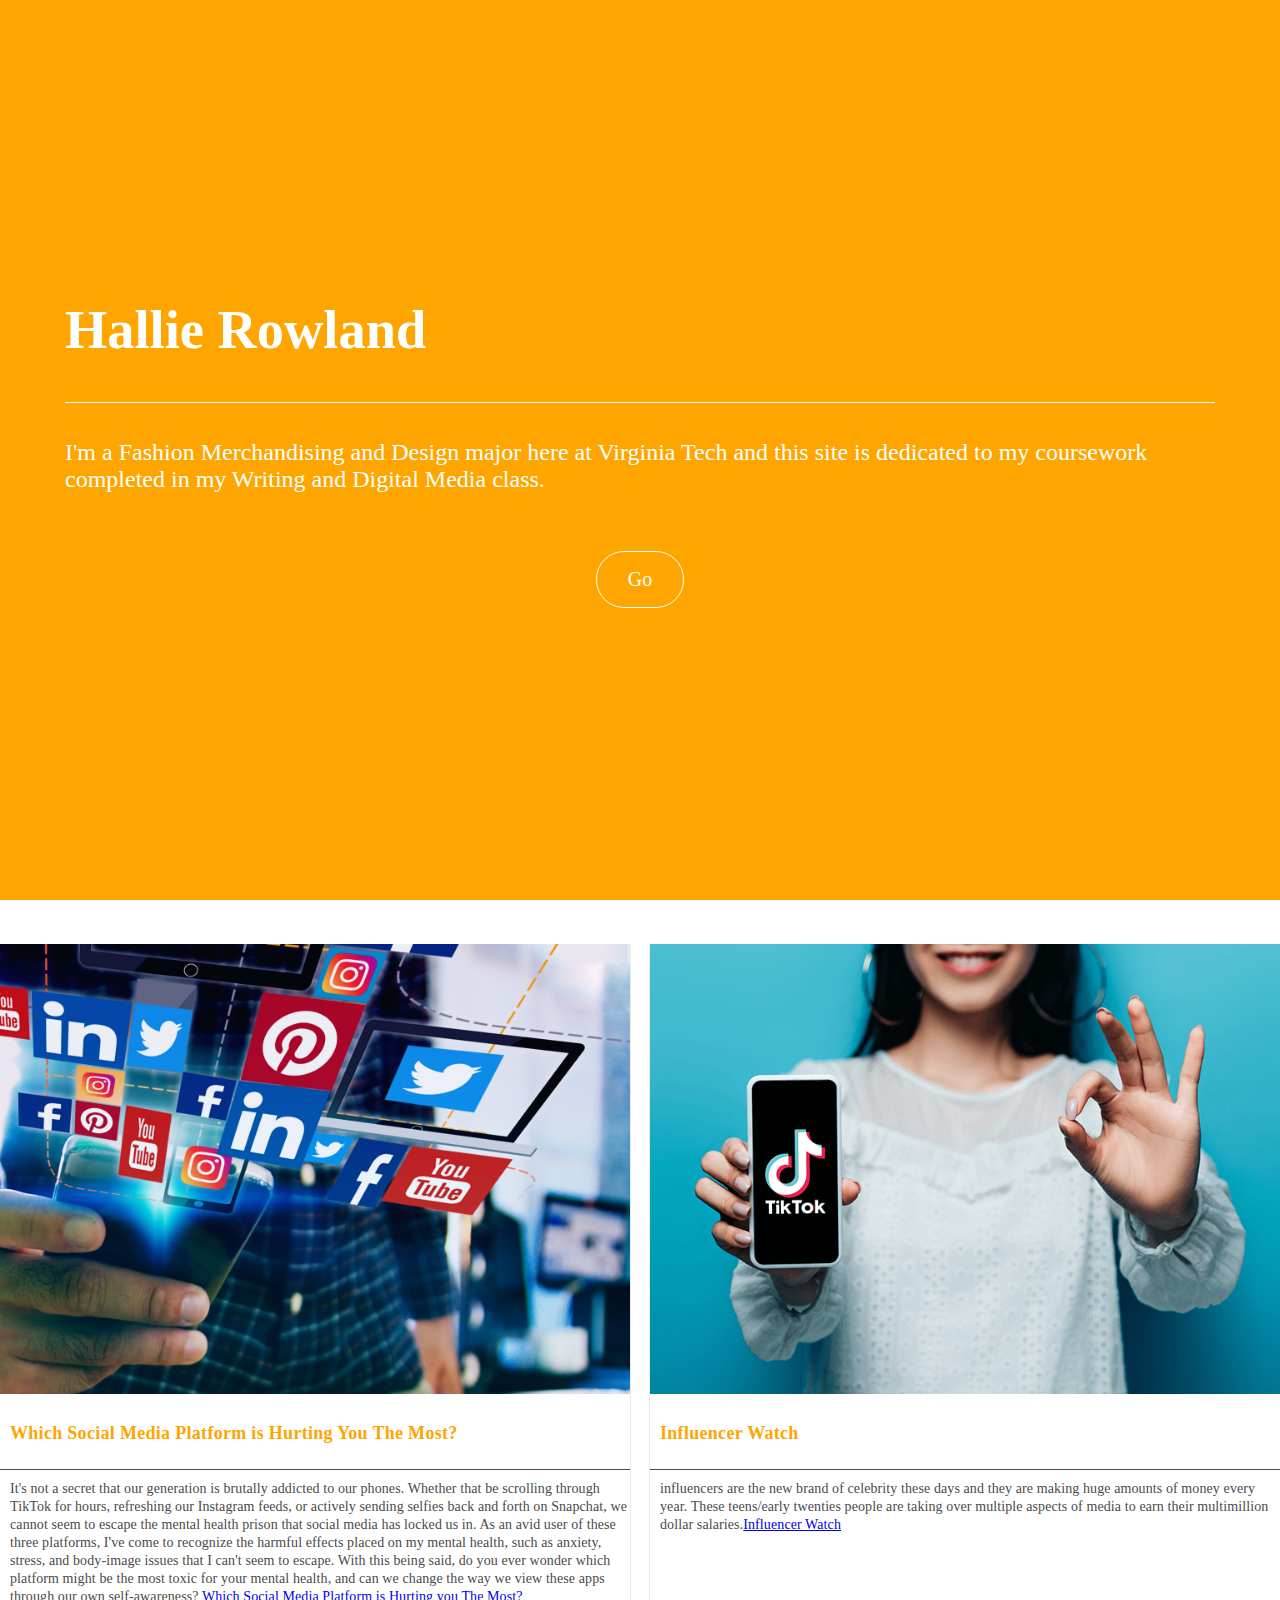
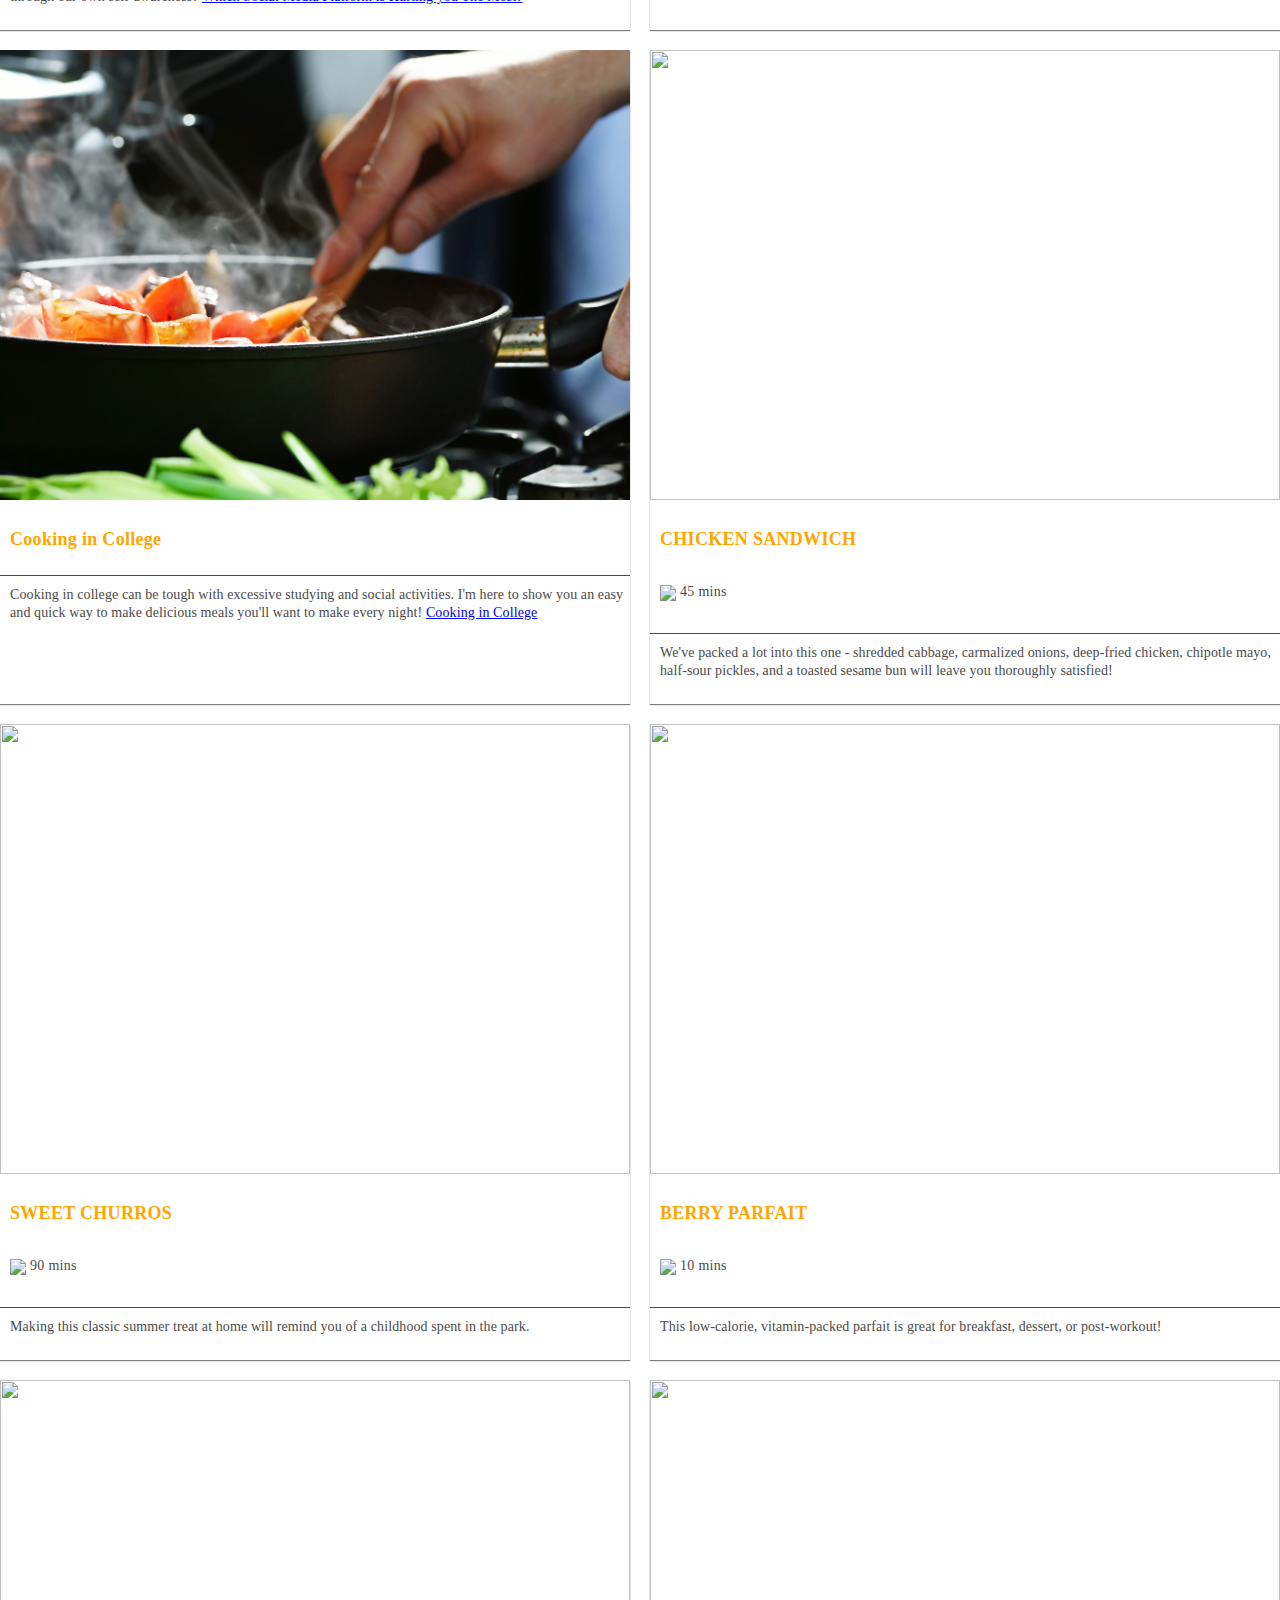
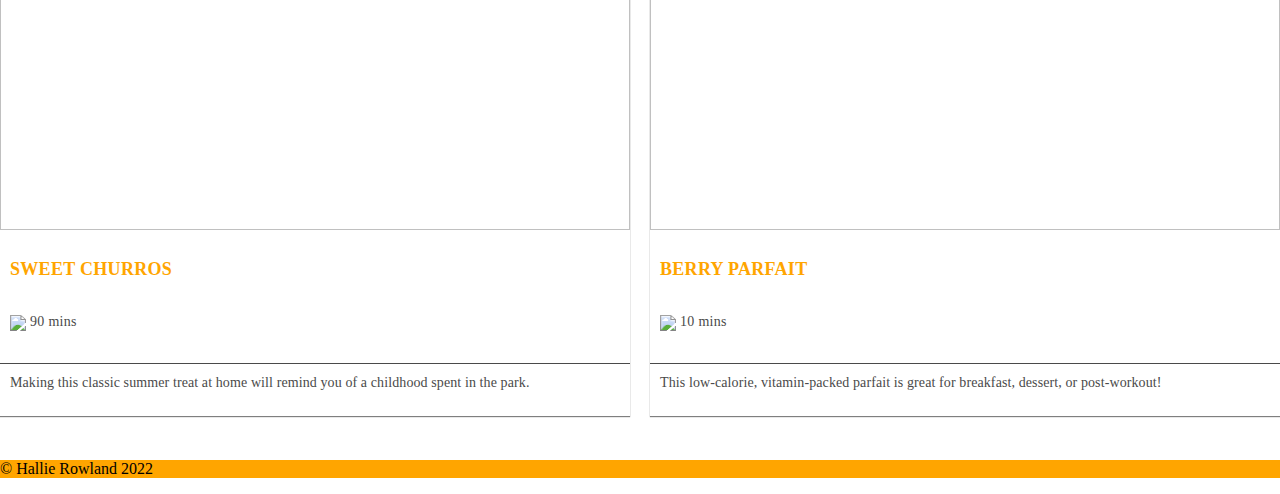
==== index.html @ 371c11f7 "Image Change" ====
<!DOCTYPE html>
<html>

  <head>
    <meta charset="utf-8">
    <meta name="viewport" content="width=device-width, initial-scale=1.0, maximum-scale=1.0, user-scalable=no">
    <title>Hallie Rowland</title>
    <link rel="stylesheet" type="text/css" href="reset.css" />
    <link rel="stylesheet" type="text/css" href="css/style.css" />
    <link rel="preconnect" href="https://fonts.googleapis.com">
<link rel="preconnect" href="https://fonts.gstatic.com" crossorigin>
<link href="https://fonts.googleapis.com/css2?family=Commissioner:wght@100&family=Fraunces:opsz,wght@9..144,100&family=Source+Sans+Pro&display=swap" rel="stylesheet">
<link rel="preconnect" href="https://fonts.googleapis.com">
<link rel="preconnect" href="https://fonts.gstatic.com" crossorigin>
<link href="https://fonts.googleapis.com/css2?family=Abril+Fatface&family=Commissioner:wght@100&family=Fraunces:opsz,wght@9..144,100&family=Source+Sans+Pro&display=swap" rel="stylesheet">
  </head>

  <body>

    <div class="container">

      <header>
        <div class="wrapper">
    <h1>Hallie Rowland</h1>
      <p class="bio"> I'm a Fashion Merchandising and Design major here at Virginia Tech and this site is dedicated to my coursework completed in my Writing and Digital Media class.
      </p>
    <div class="buttonBox">
      <a class="myButton" href="#projects">Go</a>
    </div>
  </div>
      </header>

      <main id="projects">
        <div class="recipe a">
  <img src="images/social-media-tips-blog-header-no-logo.png" alt="Social Media Logos on Man's Phone"/>
  <h2>Which Social Media Platform is Hurting You The Most?</h2>
  <p class="description">It's not a secret that our generation is brutally addicted to our phones. Whether that be scrolling through TikTok for hours, refreshing our Instagram feeds, or actively sending selfies back and forth on Snapchat, we cannot seem to escape the mental health prison that social media has locked us in. As an avid user of these three platforms, I've come to recognize the harmful effects placed on my mental health, such as anxiety, stress, and body-image issues that I can't seem to escape. With this being said, do you ever wonder which platform might be the most toxic for your mental health, and can we change the way we view these apps through our own self-awareness? <a
    <a href="https://medium.com/@hallierowland/which-social-media-platform-is-hurting-you-the-most-151f5613d6e4">Which Social Media Platform is Hurting you The Most?</a> </p>
</div>
<div class="recipe b">
<img src="images/top-tiktok-influencers.png" alt="Woman Holding Phone with TikTok App in One Hand and The Other Hand Doing an OK Symbol" />
<h2>Influencer Watch</h2>
<p class="description">influencers are the new brand of celebrity these days and they are making huge amounts of money every year. These teens/early twenties people are taking over multiple aspects of media to earn their multimillion dollar salaries.<a href="https://english3844spring2022.slack.com/files/U02UD1LKJ85/F03A529AKQU/podcast_final.mp3">Influencer Watch</a> </p>
</div>
        <div class="recipe c">
          <img src="images/cooking-hotpot.jpg" alt="A Person Cooking Food in a Pan on a Stovetop" />
          <h2>Cooking in College</h2>
          <p class="description">
            Cooking in college can be tough with excessive studying and social activities. I'm here to show you an easy and quick way to make delicious meals you'll want to make every night!
            <a href="https://youtu.be/-PTqSZZ_3_g">Cooking in College</a> </p>
        </div>

        <div class="recipe d">
          <img src="https://content.codecademy.com/courses/learn-css-grid/lesson-ii/image-4.png" />
          <h2>CHICKEN SANDWICH</h2>
          <img src="https://content.codecademy.com/courses/learn-css-grid/lesson-ii/time.svg" class="time" />
          <p class="mins">45 mins</p>
          <p class="description">
            We've packed a lot into this one - shredded cabbage, carmalized onions, deep-fried chicken, chipotle mayo, half-sour pickles, and a toasted sesame bun will leave you thoroughly satisfied!</p>
        </div>
        <div class="recipe e">
          <img src="https://content.codecademy.com/courses/learn-css-grid/lesson-ii/image-3.png" />
          <h2>SWEET CHURROS</h2>
          <img src="https://content.codecademy.com/courses/learn-css-grid/lesson-ii/time.svg" class="time" />
          <p class="mins">90 mins</p>
          <p class="description">
            Making this classic summer treat at home will remind you of a childhood spent in the park.</p>
        </div>
        <div class="recipe f">
          <img src="https://content.codecademy.com/courses/learn-css-grid/lesson-ii/image-6.png" />
          <h2>BERRY PARFAIT</h2>
          <img src="https://content.codecademy.com/courses/learn-css-grid/lesson-ii/time.svg" class="time" />
          <p class="mins">10 mins</p>
          <p class="description">
            This low-calorie, vitamin-packed parfait is great for breakfast, dessert, or post-workout!</p>
        </div>
        <div class="recipe e">
          <img src="https://content.codecademy.com/courses/learn-css-grid/lesson-ii/image-3.png" />
          <h2>SWEET CHURROS</h2>
          <img src="https://content.codecademy.com/courses/learn-css-grid/lesson-ii/time.svg" class="time" />
          <p class="mins">90 mins</p>
          <p class="description">
            Making this classic summer treat at home will remind you of a childhood spent in the park.</p>
        </div>
        <div class="recipe f">
          <img src="https://content.codecademy.com/courses/learn-css-grid/lesson-ii/image-6.png" />
          <h2>BERRY PARFAIT</h2>
          <img src="https://content.codecademy.com/courses/learn-css-grid/lesson-ii/time.svg" class="time" />
          <p class="mins">10 mins</p>
          <p class="description">
            This low-calorie, vitamin-packed parfait is great for breakfast, dessert, or post-workout!</p>
        </div>
      </main>

      <footer>
        <div>
    <p class="copyright">© Hallie Rowland 2022</p>
</div>
      </footer>

    </div>
  </body>

</html>
---- css/style.css ----
/* Set the scroll behavior to smooth so that when you click the in the header, the screen scrolls down rather than jumps */
html {
  scroll-behavior: smooth;
}

/* Set the margin to 0 to make sure the page stretches all the way to the edge of the browser window. */
body {
  margin: 0;
}
header, footer {
  background-color: #ffa500;
  text-align: left;
}
header {
  font-family: Work Sans;
  color: #fff;
  min-height: 100vh;
  display: flex;
}
main {
  display: grid;
  grid-template-columns: repeat(auto-fill, minmax(40%, 1fr) ) ;
  grid-gap: 20px;
  margin-top: 44px;

  justify-items: center;
  justify-content: center;
  align-items: stretch;
  align-content: center;
}
h1 {
  font-family: Poppins;
  font-size: calc(1em + 3vw);
  padding-bottom: .67em;
  border-bottom: 1px solid;
  line-height: 1.3;
}
h2 {
  font-family: Poppins;
  font-size: 18px;
  font-weight: 600;
  letter-spacing: 0.3px;
  text-align: left;
  color: #ffa500;
  padding: 10px 0px 10px 10px;
}

img {
  width: 100%;
  height: 50vh;
object-fit: cover;
}
.wrapper {
    max-width: 1150px;
    margin: auto;
    padding: 50px;
    display: block;
}

.bio {
  color: #ffffff;
  font-size: 24px;
  font-family: 'Work Sans';
}
.buttonBox {
  display: flex;
  justify-content: center;
  align-content: center;
}

.myButton {
  border-radius: 28px;
  border: 1px solid #ffffff;
  cursor: pointer;
  color: #ffffff;
  font-size: 20px;
  padding: 16px 31px;
  text-decoration: none;
  margin: 1.69em auto;
}

.myButton:hover {
    background-color:#e69708;
}

.myButton:active {
    position:relative;
    top:1px;
}
.recipe {
  box-shadow: 0 1px 1px 0 rgba(0, 0, 0, 0.5);
  width: 100%;
}

.a {

}

.c {

}

.time {
  padding-left: 10px;
  padding-top: 10px;
  width: 20px;
  height: auto;
}

.mins {
  display: inline-block;
  font-family: Poppins;
  font-size: 14px;
  font-weight: 500;
  letter-spacing: 0.3px;
  text-align: left;
  color: #4a4a4a;
  position: relative;
  bottom: 5px;
}

.description {
  font-family: Work Sans;
  font-size: 14px;
  font-weight: 300;
  line-height: 1.29;
  letter-spacing: 0.1px;
  text-align: left;
  color: #4a4a4a;
  padding: 10px 0px 10px 10px;
  border-top: 1px solid #4a4a4a;
}

.logo {
  width: 115px;
  height: 21.1px;
  object-fit: contain;
  padding: 20px;
}

.container {
  margin: auto;
}

footer {
  margin-top: 44px;
}
@media all and (max-width:700px) {
  main {
    grid-template-columns: 1fr;
  }
}
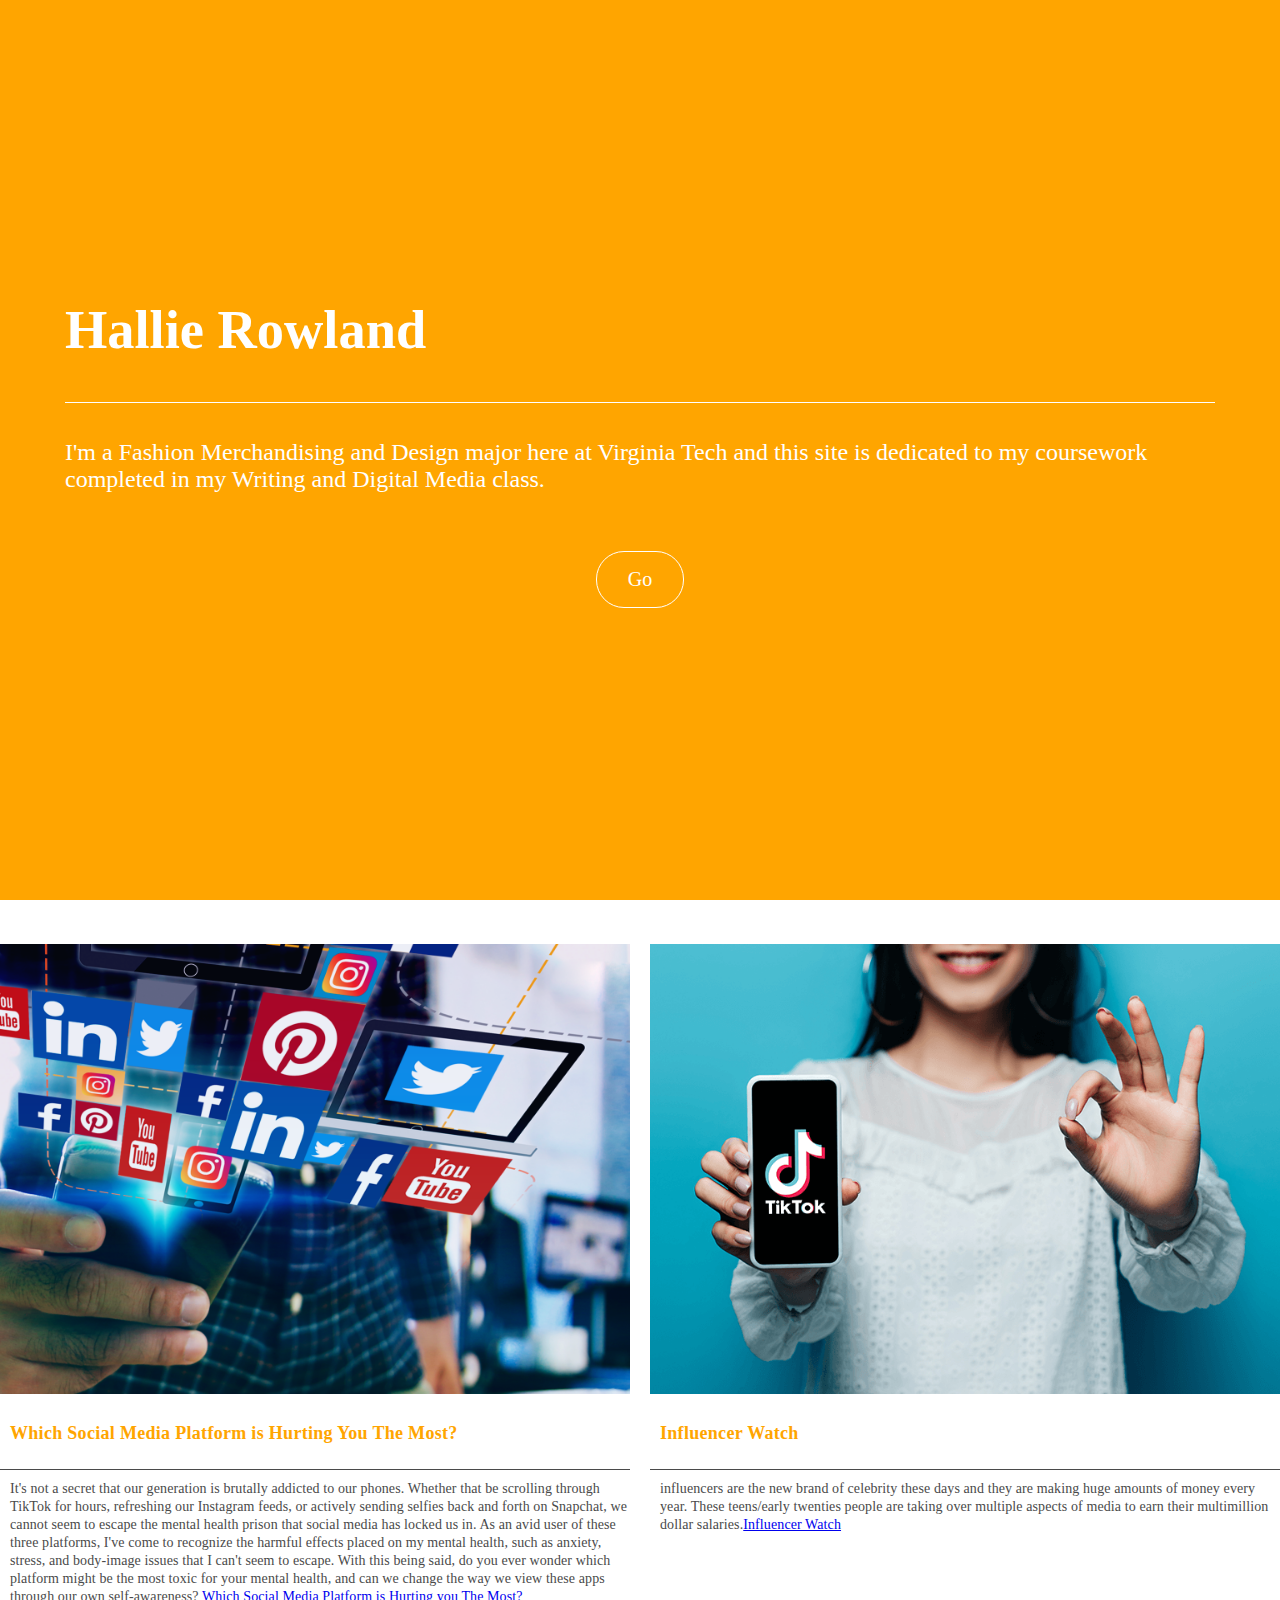
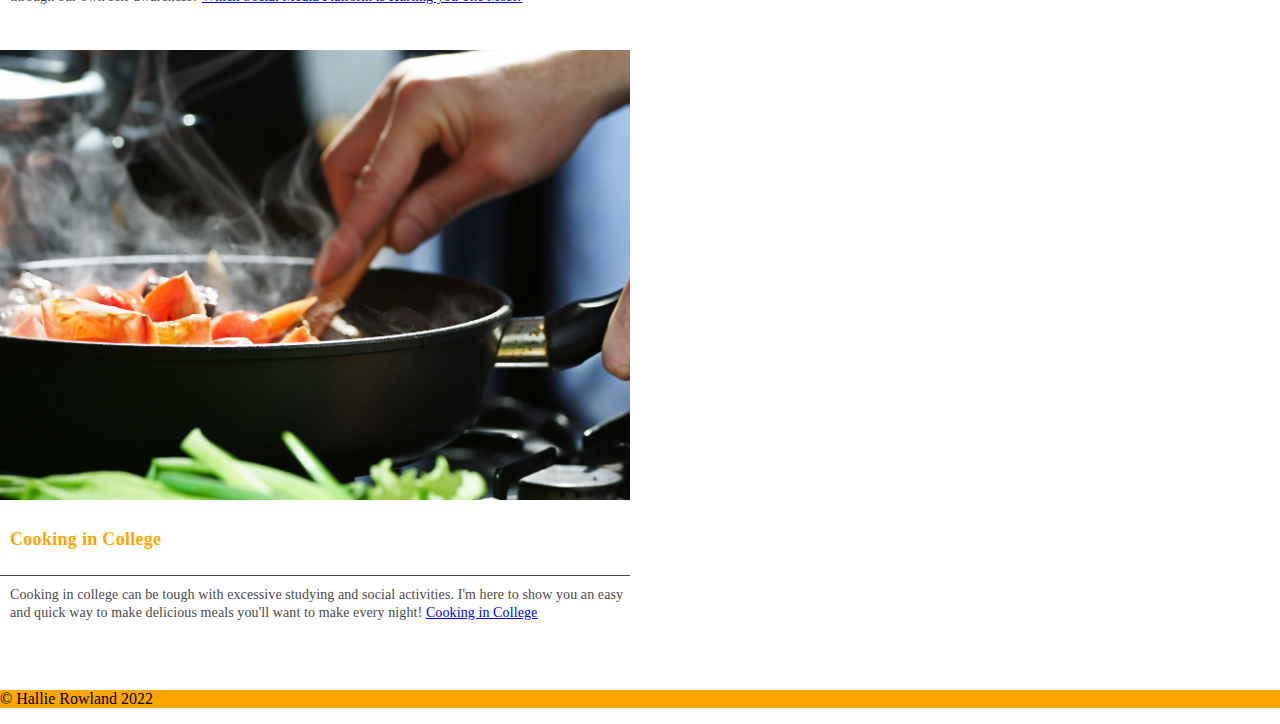
==== commit a7e1e5e2: "Update index.html" ====
--- a/index.html
+++ b/index.html
@@ -5,7 +5,6 @@
     <meta charset="utf-8">
     <meta name="viewport" content="width=device-width, initial-scale=1.0, maximum-scale=1.0, user-scalable=no">
     <title>Hallie Rowland</title>
-    <link rel="stylesheet" type="text/css" href="reset.css" />
     <link rel="stylesheet" type="text/css" href="css/style.css" />
     <link rel="preconnect" href="https://fonts.googleapis.com">
 <link rel="preconnect" href="https://fonts.gstatic.com" crossorigin>
@@ -31,64 +30,23 @@
       </header>
 
       <main id="projects">
-        <div class="recipe a">
+        <div class="project">
   <img src="images/social-media-tips-blog-header-no-logo.png" alt="Social Media Logos on Man's Phone"/>
   <h2>Which Social Media Platform is Hurting You The Most?</h2>
   <p class="description">It's not a secret that our generation is brutally addicted to our phones. Whether that be scrolling through TikTok for hours, refreshing our Instagram feeds, or actively sending selfies back and forth on Snapchat, we cannot seem to escape the mental health prison that social media has locked us in. As an avid user of these three platforms, I've come to recognize the harmful effects placed on my mental health, such as anxiety, stress, and body-image issues that I can't seem to escape. With this being said, do you ever wonder which platform might be the most toxic for your mental health, and can we change the way we view these apps through our own self-awareness? <a
     <a href="https://medium.com/@hallierowland/which-social-media-platform-is-hurting-you-the-most-151f5613d6e4">Which Social Media Platform is Hurting you The Most?</a> </p>
 </div>
-<div class="recipe b">
+<div class="project">
 <img src="images/top-tiktok-influencers.png" alt="Woman Holding Phone with TikTok App in One Hand and The Other Hand Doing an OK Symbol" />
 <h2>Influencer Watch</h2>
 <p class="description">influencers are the new brand of celebrity these days and they are making huge amounts of money every year. These teens/early twenties people are taking over multiple aspects of media to earn their multimillion dollar salaries.<a href="https://english3844spring2022.slack.com/files/U02UD1LKJ85/F03A529AKQU/podcast_final.mp3">Influencer Watch</a> </p>
 </div>
-        <div class="recipe c">
+        <div class="project">
           <img src="images/cooking-hotpot.jpg" alt="A Person Cooking Food in a Pan on a Stovetop" />
           <h2>Cooking in College</h2>
           <p class="description">
             Cooking in college can be tough with excessive studying and social activities. I'm here to show you an easy and quick way to make delicious meals you'll want to make every night!
             <a href="https://youtu.be/-PTqSZZ_3_g">Cooking in College</a> </p>
-        </div>
-
-        <div class="recipe d">
-          <img src="https://content.codecademy.com/courses/learn-css-grid/lesson-ii/image-4.png" />
-          <h2>CHICKEN SANDWICH</h2>
-          <img src="https://content.codecademy.com/courses/learn-css-grid/lesson-ii/time.svg" class="time" />
-          <p class="mins">45 mins</p>
-          <p class="description">
-            We've packed a lot into this one - shredded cabbage, carmalized onions, deep-fried chicken, chipotle mayo, half-sour pickles, and a toasted sesame bun will leave you thoroughly satisfied!</p>
-        </div>
-        <div class="recipe e">
-          <img src="https://content.codecademy.com/courses/learn-css-grid/lesson-ii/image-3.png" />
-          <h2>SWEET CHURROS</h2>
-          <img src="https://content.codecademy.com/courses/learn-css-grid/lesson-ii/time.svg" class="time" />
-          <p class="mins">90 mins</p>
-          <p class="description">
-            Making this classic summer treat at home will remind you of a childhood spent in the park.</p>
-        </div>
-        <div class="recipe f">
-          <img src="https://content.codecademy.com/courses/learn-css-grid/lesson-ii/image-6.png" />
-          <h2>BERRY PARFAIT</h2>
-          <img src="https://content.codecademy.com/courses/learn-css-grid/lesson-ii/time.svg" class="time" />
-          <p class="mins">10 mins</p>
-          <p class="description">
-            This low-calorie, vitamin-packed parfait is great for breakfast, dessert, or post-workout!</p>
-        </div>
-        <div class="recipe e">
-          <img src="https://content.codecademy.com/courses/learn-css-grid/lesson-ii/image-3.png" />
-          <h2>SWEET CHURROS</h2>
-          <img src="https://content.codecademy.com/courses/learn-css-grid/lesson-ii/time.svg" class="time" />
-          <p class="mins">90 mins</p>
-          <p class="description">
-            Making this classic summer treat at home will remind you of a childhood spent in the park.</p>
-        </div>
-        <div class="recipe f">
-          <img src="https://content.codecademy.com/courses/learn-css-grid/lesson-ii/image-6.png" />
-          <h2>BERRY PARFAIT</h2>
-          <img src="https://content.codecademy.com/courses/learn-css-grid/lesson-ii/time.svg" class="time" />
-          <p class="mins">10 mins</p>
-          <p class="description">
-            This low-calorie, vitamin-packed parfait is great for breakfast, dessert, or post-workout!</p>
         </div>
       </main>
 
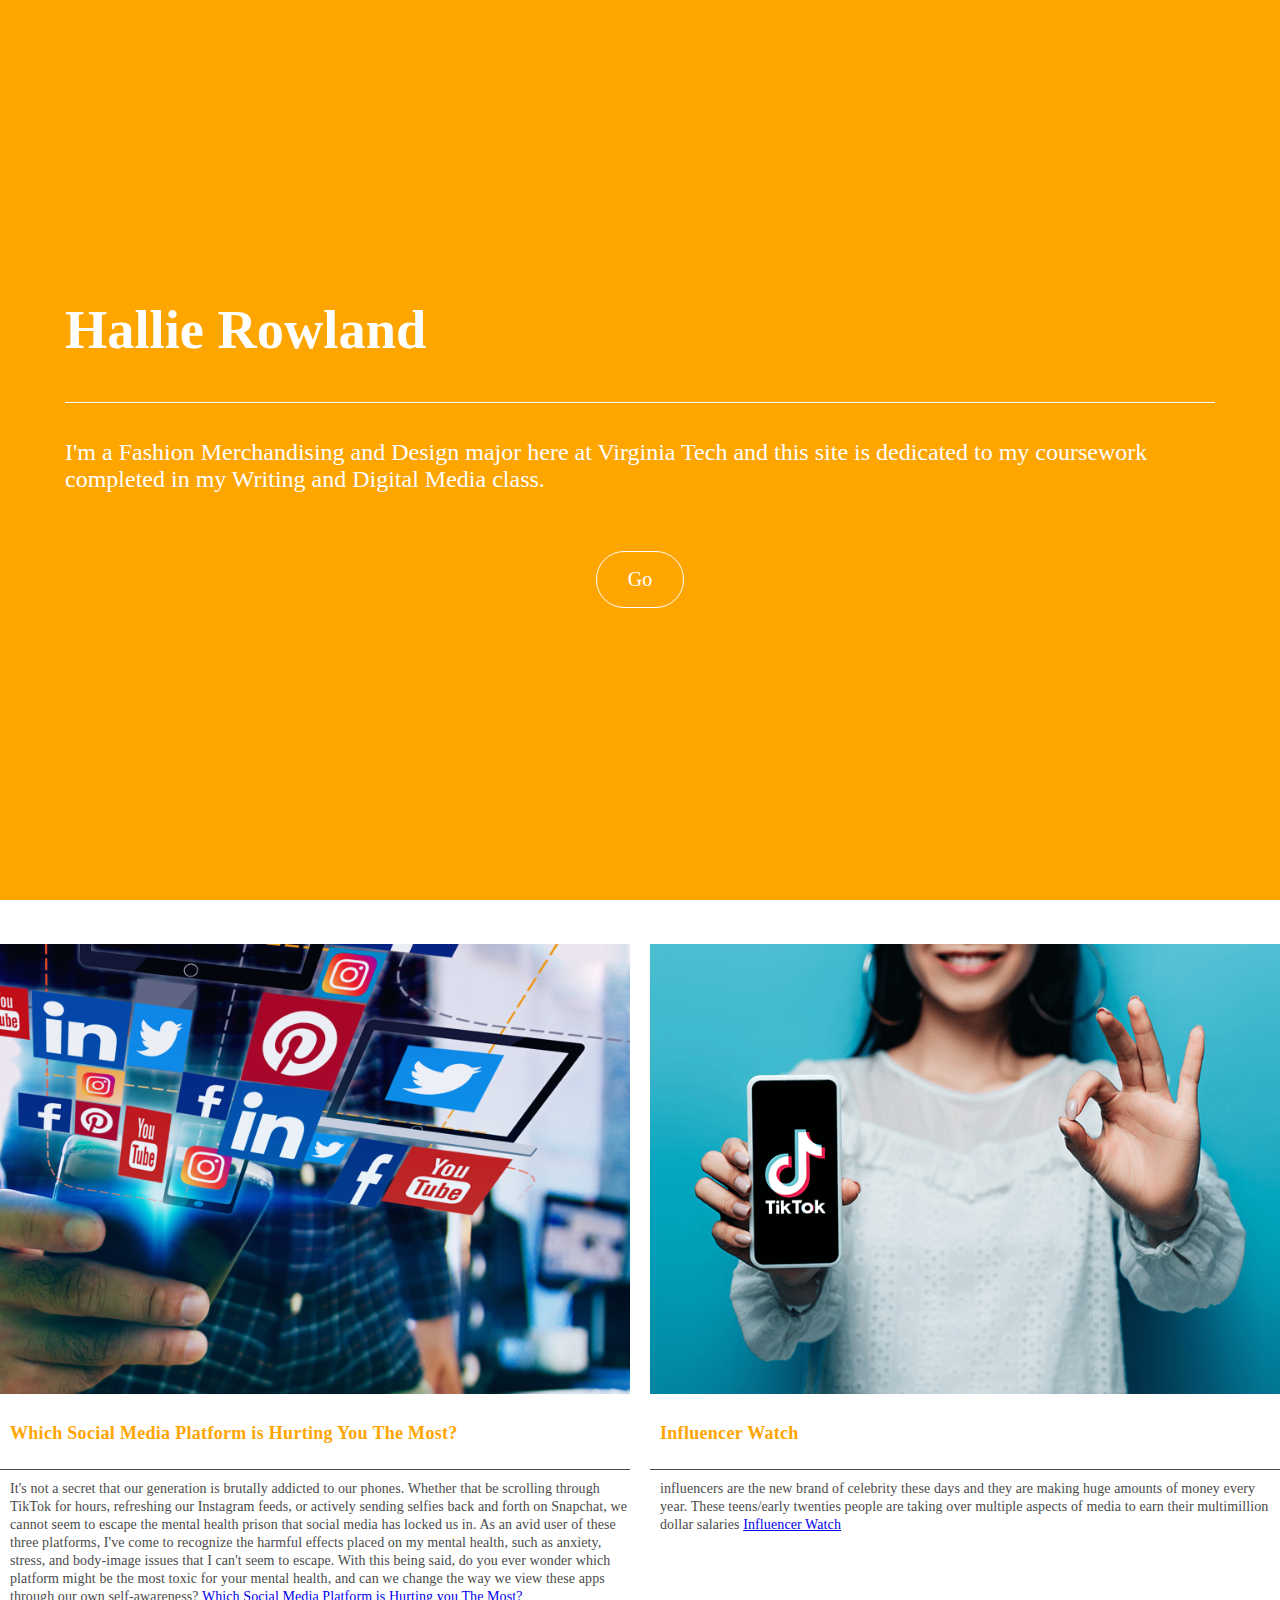
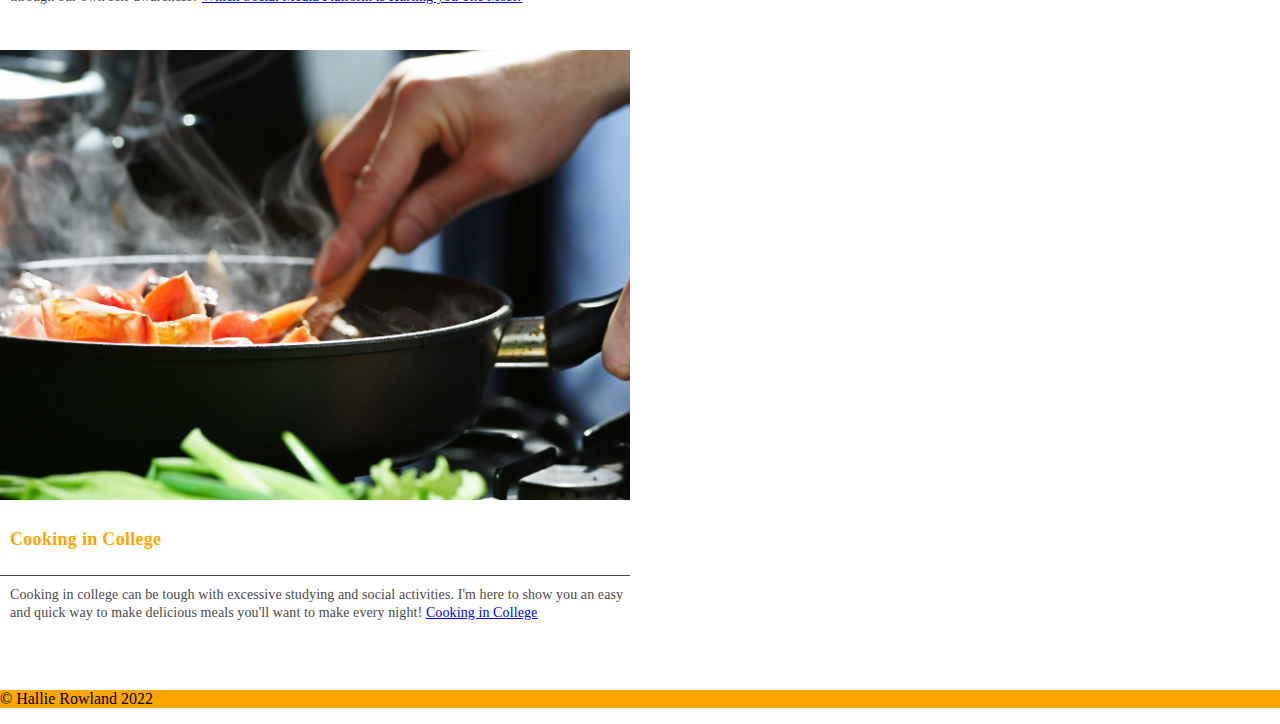
==== commit e573acc9: "Update index.html" ====
--- a/index.html
+++ b/index.html
@@ -39,7 +39,7 @@
 <div class="project">
 <img src="images/top-tiktok-influencers.png" alt="Woman Holding Phone with TikTok App in One Hand and The Other Hand Doing an OK Symbol" />
 <h2>Influencer Watch</h2>
-<p class="description">influencers are the new brand of celebrity these days and they are making huge amounts of money every year. These teens/early twenties people are taking over multiple aspects of media to earn their multimillion dollar salaries.<a href="https://english3844spring2022.slack.com/files/U02UD1LKJ85/F03A529AKQU/podcast_final.mp3">Influencer Watch</a> </p>
+<p class="description">influencers are the new brand of celebrity these days and they are making huge amounts of money every year. These teens/early twenties people are taking over multiple aspects of media to earn their multimillion dollar salaries <a href="https://english3844spring2022.slack.com/files/U02UD1LKJ85/F03A529AKQU/podcast_final.mp3">Influencer Watch</a> </p>
 </div>
         <div class="project">
           <img src="images/cooking-hotpot.jpg" alt="A Person Cooking Food in a Pan on a Stovetop" />
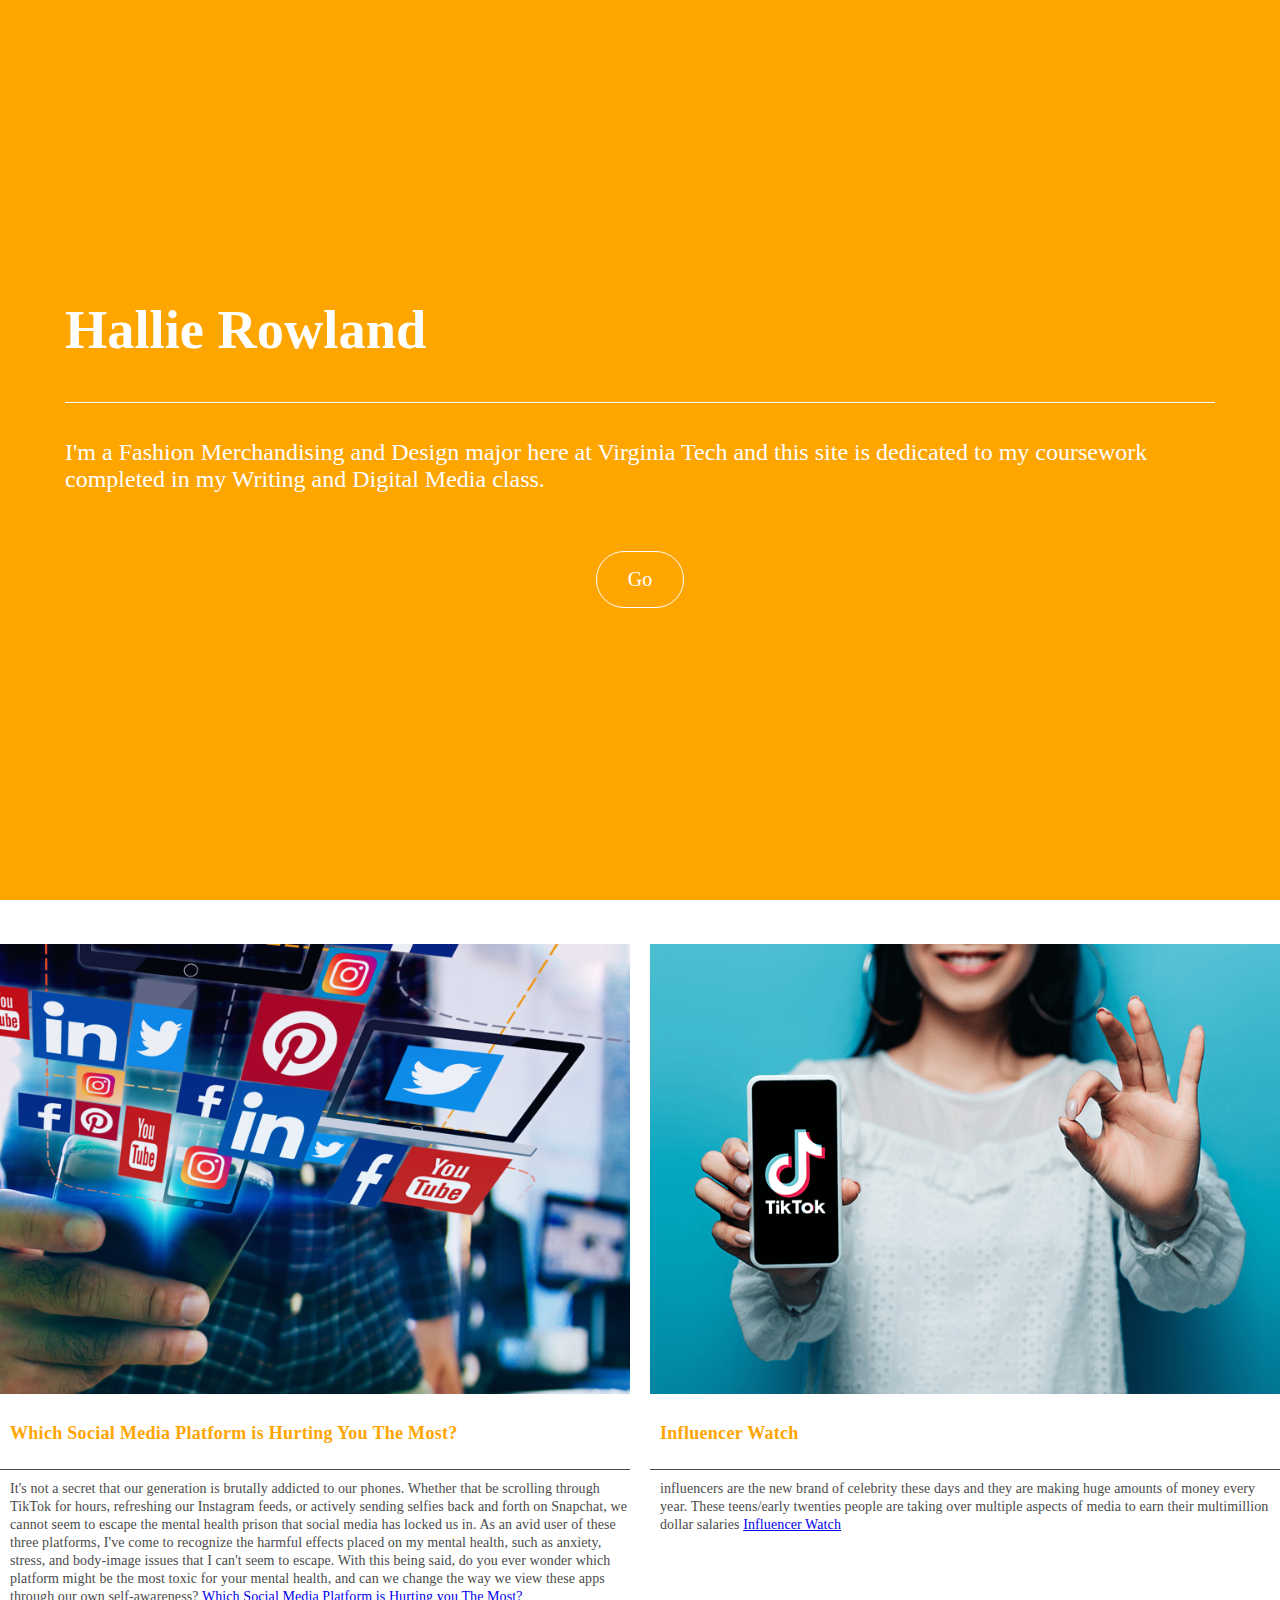
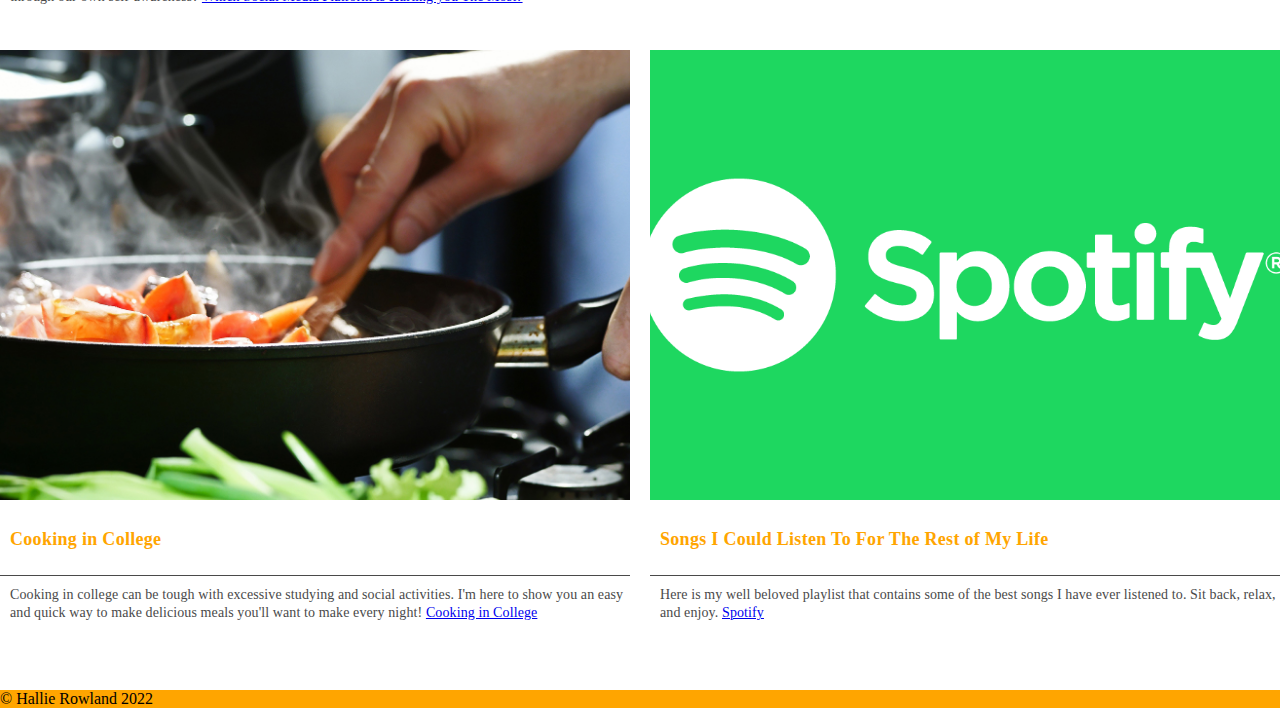
==== commit 8ba171b4: "Color" ====
--- a/index.html
+++ b/index.html
@@ -48,6 +48,13 @@
             Cooking in college can be tough with excessive studying and social activities. I'm here to show you an easy and quick way to make delicious meals you'll want to make every night!
             <a href="https://youtu.be/-PTqSZZ_3_g">Cooking in College</a> </p>
         </div>
+        <div class="project">
+          <img src="images/open-graph-default.png" alt="Spotify Logo" />
+          <h2>Songs I Could Listen To For The Rest of My Life</h2>
+          <p class="description">
+            Here is my well beloved playlist that contains some of the best songs I have ever listened to. Sit back, relax, and enjoy.
+            <a href="https://open.spotify.com/playlist/4TJ8YtBByIcyew9Kh4CCwr">Spotify</a> </p>
+        </div>
       </main>
 
       <footer>
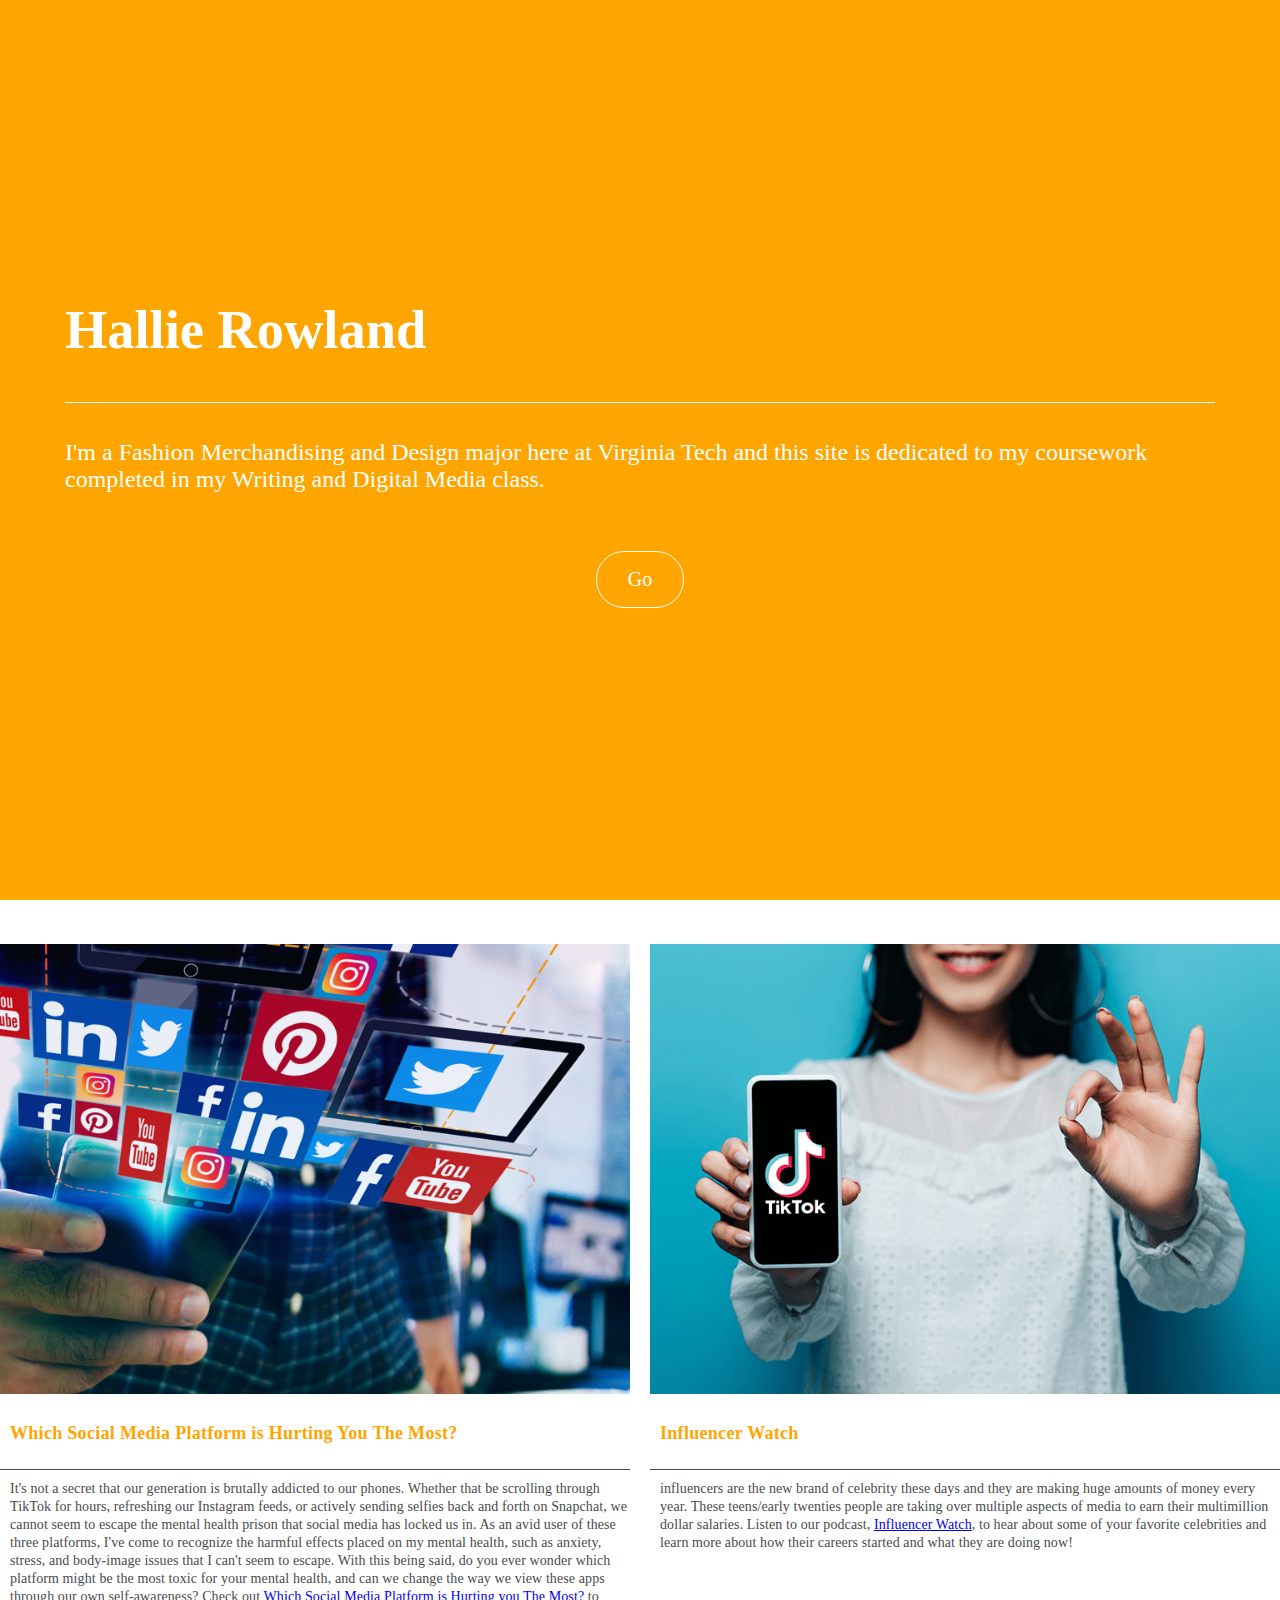
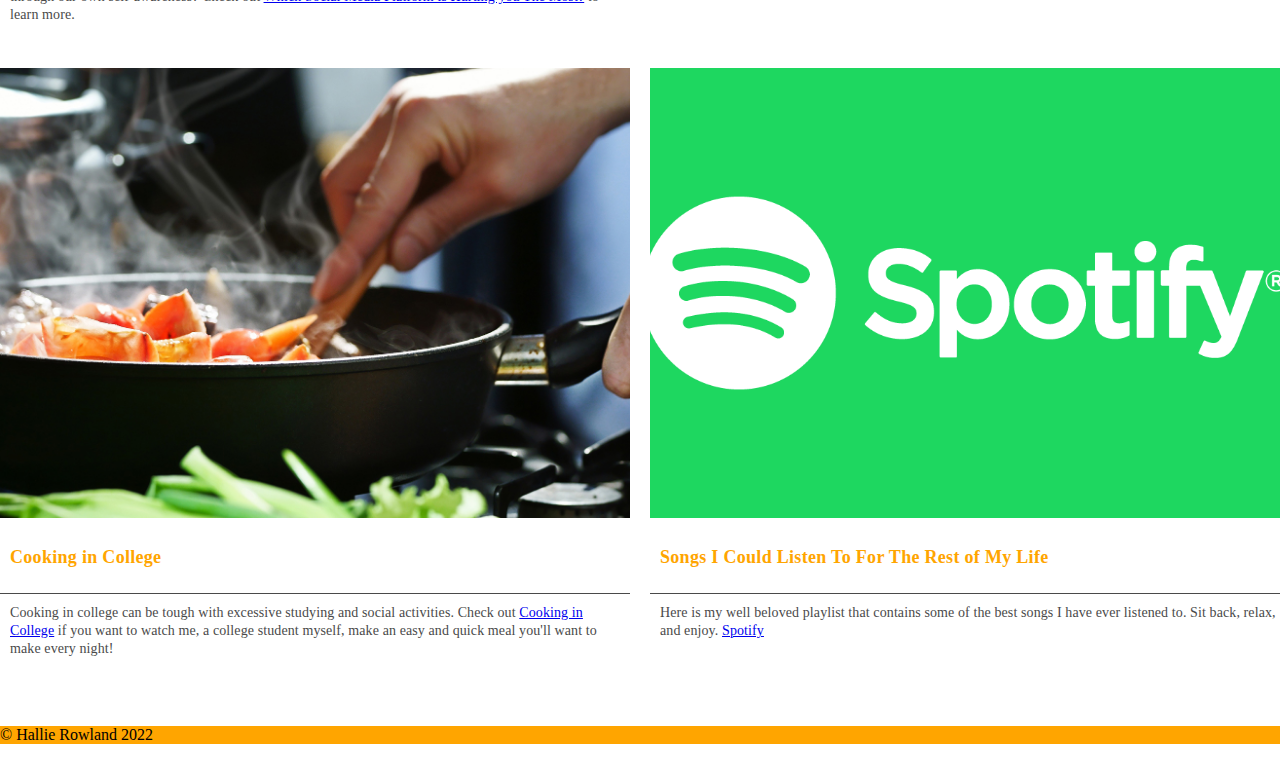
==== commit 88c4a544: "Update index.html" ====
--- a/index.html
+++ b/index.html
@@ -33,20 +33,20 @@
         <div class="project">
   <img src="images/social-media-tips-blog-header-no-logo.png" alt="Social Media Logos on Man's Phone"/>
   <h2>Which Social Media Platform is Hurting You The Most?</h2>
-  <p class="description">It's not a secret that our generation is brutally addicted to our phones. Whether that be scrolling through TikTok for hours, refreshing our Instagram feeds, or actively sending selfies back and forth on Snapchat, we cannot seem to escape the mental health prison that social media has locked us in. As an avid user of these three platforms, I've come to recognize the harmful effects placed on my mental health, such as anxiety, stress, and body-image issues that I can't seem to escape. With this being said, do you ever wonder which platform might be the most toxic for your mental health, and can we change the way we view these apps through our own self-awareness? <a
-    <a href="https://medium.com/@hallierowland/which-social-media-platform-is-hurting-you-the-most-151f5613d6e4">Which Social Media Platform is Hurting you The Most?</a> </p>
+  <p class="description">It's not a secret that our generation is brutally addicted to our phones. Whether that be scrolling through TikTok for hours, refreshing our Instagram feeds, or actively sending selfies back and forth on Snapchat, we cannot seem to escape the mental health prison that social media has locked us in. As an avid user of these three platforms, I've come to recognize the harmful effects placed on my mental health, such as anxiety, stress, and body-image issues that I can't seem to escape. With this being said, do you ever wonder which platform might be the most toxic for your mental health, and can we change the way we view these apps through our own self-awareness? Check out
+    <a href="https://medium.com/@hallierowland/which-social-media-platform-is-hurting-you-the-most-151f5613d6e4">Which Social Media Platform is Hurting you The Most?</a> to learn more. </p>
 </div>
 <div class="project">
 <img src="images/top-tiktok-influencers.png" alt="Woman Holding Phone with TikTok App in One Hand and The Other Hand Doing an OK Symbol" />
 <h2>Influencer Watch</h2>
-<p class="description">influencers are the new brand of celebrity these days and they are making huge amounts of money every year. These teens/early twenties people are taking over multiple aspects of media to earn their multimillion dollar salaries <a href="https://english3844spring2022.slack.com/files/U02UD1LKJ85/F03A529AKQU/podcast_final.mp3">Influencer Watch</a> </p>
+<p class="description">influencers are the new brand of celebrity these days and they are making huge amounts of money every year. These teens/early twenties people are taking over multiple aspects of media to earn their multimillion dollar salaries. Listen to our podcast, <a href="https://english3844spring2022.slack.com/files/U02UD1LKJ85/F03A529AKQU/podcast_final.mp3">Influencer Watch</a>, to hear about some of your favorite celebrities and learn more about how their careers started and what they are doing now! </p>
 </div>
         <div class="project">
           <img src="images/cooking-hotpot.jpg" alt="A Person Cooking Food in a Pan on a Stovetop" />
           <h2>Cooking in College</h2>
           <p class="description">
-            Cooking in college can be tough with excessive studying and social activities. I'm here to show you an easy and quick way to make delicious meals you'll want to make every night!
-            <a href="https://youtu.be/-PTqSZZ_3_g">Cooking in College</a> </p>
+            Cooking in college can be tough with excessive studying and social activities. Check out <a href="https://youtu.be/-PTqSZZ_3_g">Cooking in College</a> if you want to watch me, a college student myself, make an easy and quick meal you'll want to make every night!
+             </p>
         </div>
         <div class="project">
           <img src="images/open-graph-default.png" alt="Spotify Logo" />
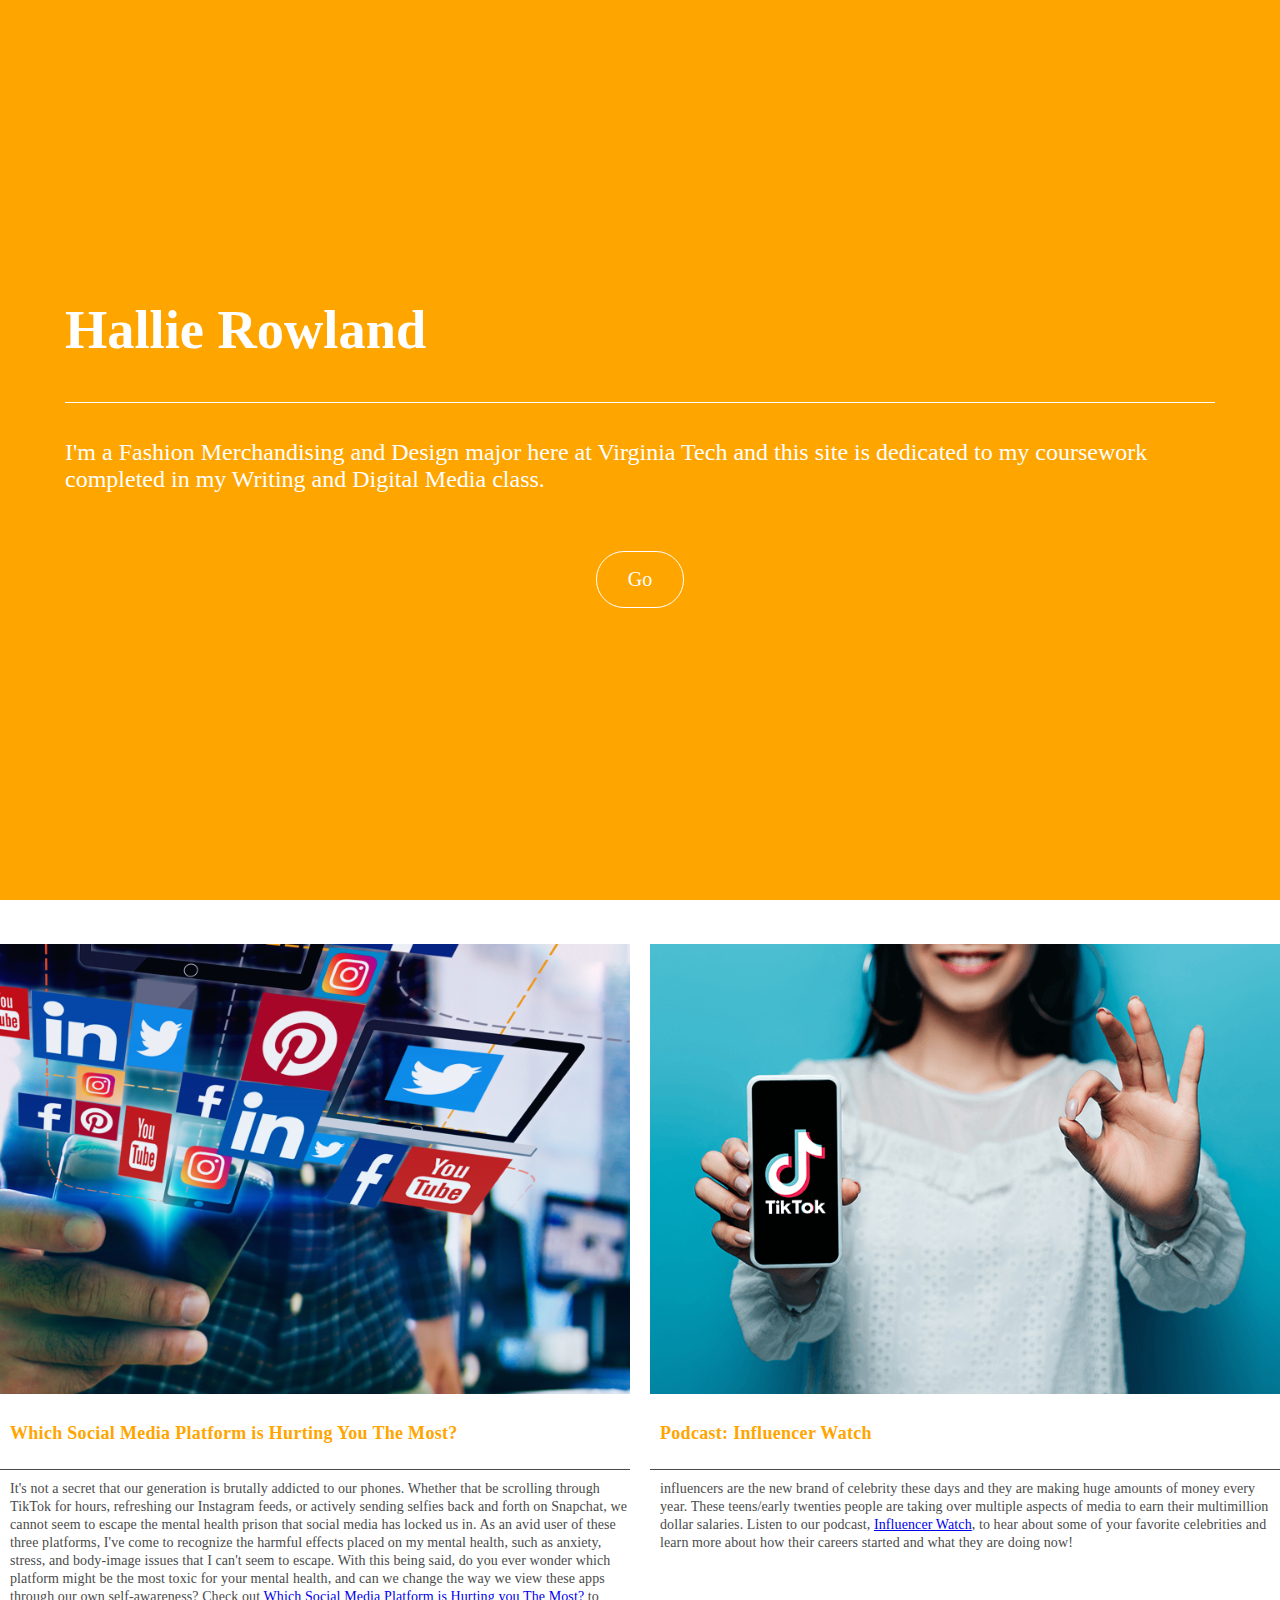
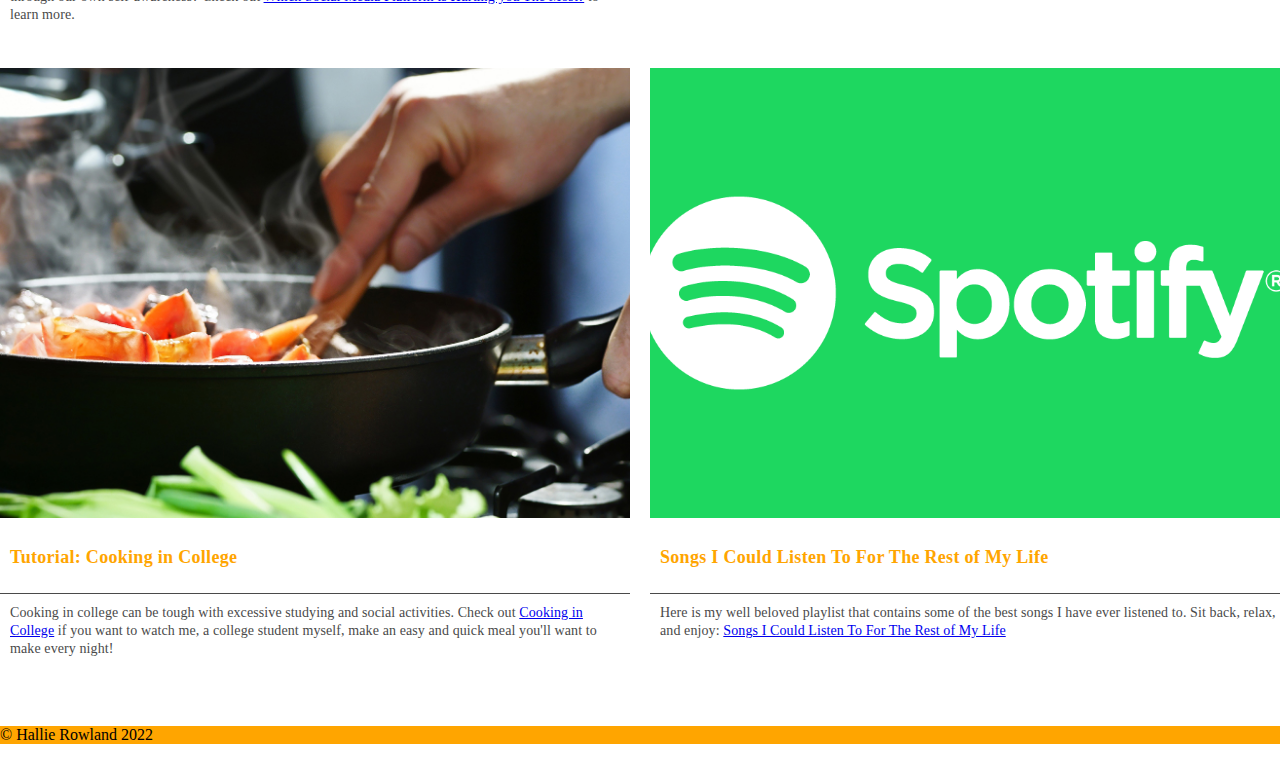
==== commit bf1c8d9a: "Update index.html" ====
--- a/index.html
+++ b/index.html
@@ -38,12 +38,12 @@
 </div>
 <div class="project">
 <img src="images/top-tiktok-influencers.png" alt="Woman Holding Phone with TikTok App in One Hand and The Other Hand Doing an OK Symbol" />
-<h2>Influencer Watch</h2>
+<h2>Podcast: Influencer Watch</h2>
 <p class="description">influencers are the new brand of celebrity these days and they are making huge amounts of money every year. These teens/early twenties people are taking over multiple aspects of media to earn their multimillion dollar salaries. Listen to our podcast, <a href="https://english3844spring2022.slack.com/files/U02UD1LKJ85/F03A529AKQU/podcast_final.mp3">Influencer Watch</a>, to hear about some of your favorite celebrities and learn more about how their careers started and what they are doing now! </p>
 </div>
         <div class="project">
           <img src="images/cooking-hotpot.jpg" alt="A Person Cooking Food in a Pan on a Stovetop" />
-          <h2>Cooking in College</h2>
+          <h2>Tutorial: Cooking in College</h2>
           <p class="description">
             Cooking in college can be tough with excessive studying and social activities. Check out <a href="https://youtu.be/-PTqSZZ_3_g">Cooking in College</a> if you want to watch me, a college student myself, make an easy and quick meal you'll want to make every night!
              </p>
@@ -52,8 +52,8 @@
           <img src="images/open-graph-default.png" alt="Spotify Logo" />
           <h2>Songs I Could Listen To For The Rest of My Life</h2>
           <p class="description">
-            Here is my well beloved playlist that contains some of the best songs I have ever listened to. Sit back, relax, and enjoy.
-            <a href="https://open.spotify.com/playlist/4TJ8YtBByIcyew9Kh4CCwr">Spotify</a> </p>
+            Here is my well beloved playlist that contains some of the best songs I have ever listened to. Sit back, relax, and enjoy:
+            <a href="https://open.spotify.com/playlist/4TJ8YtBByIcyew9Kh4CCwr">Songs I Could Listen To For The Rest of My Life</a> </p>
         </div>
       </main>
 
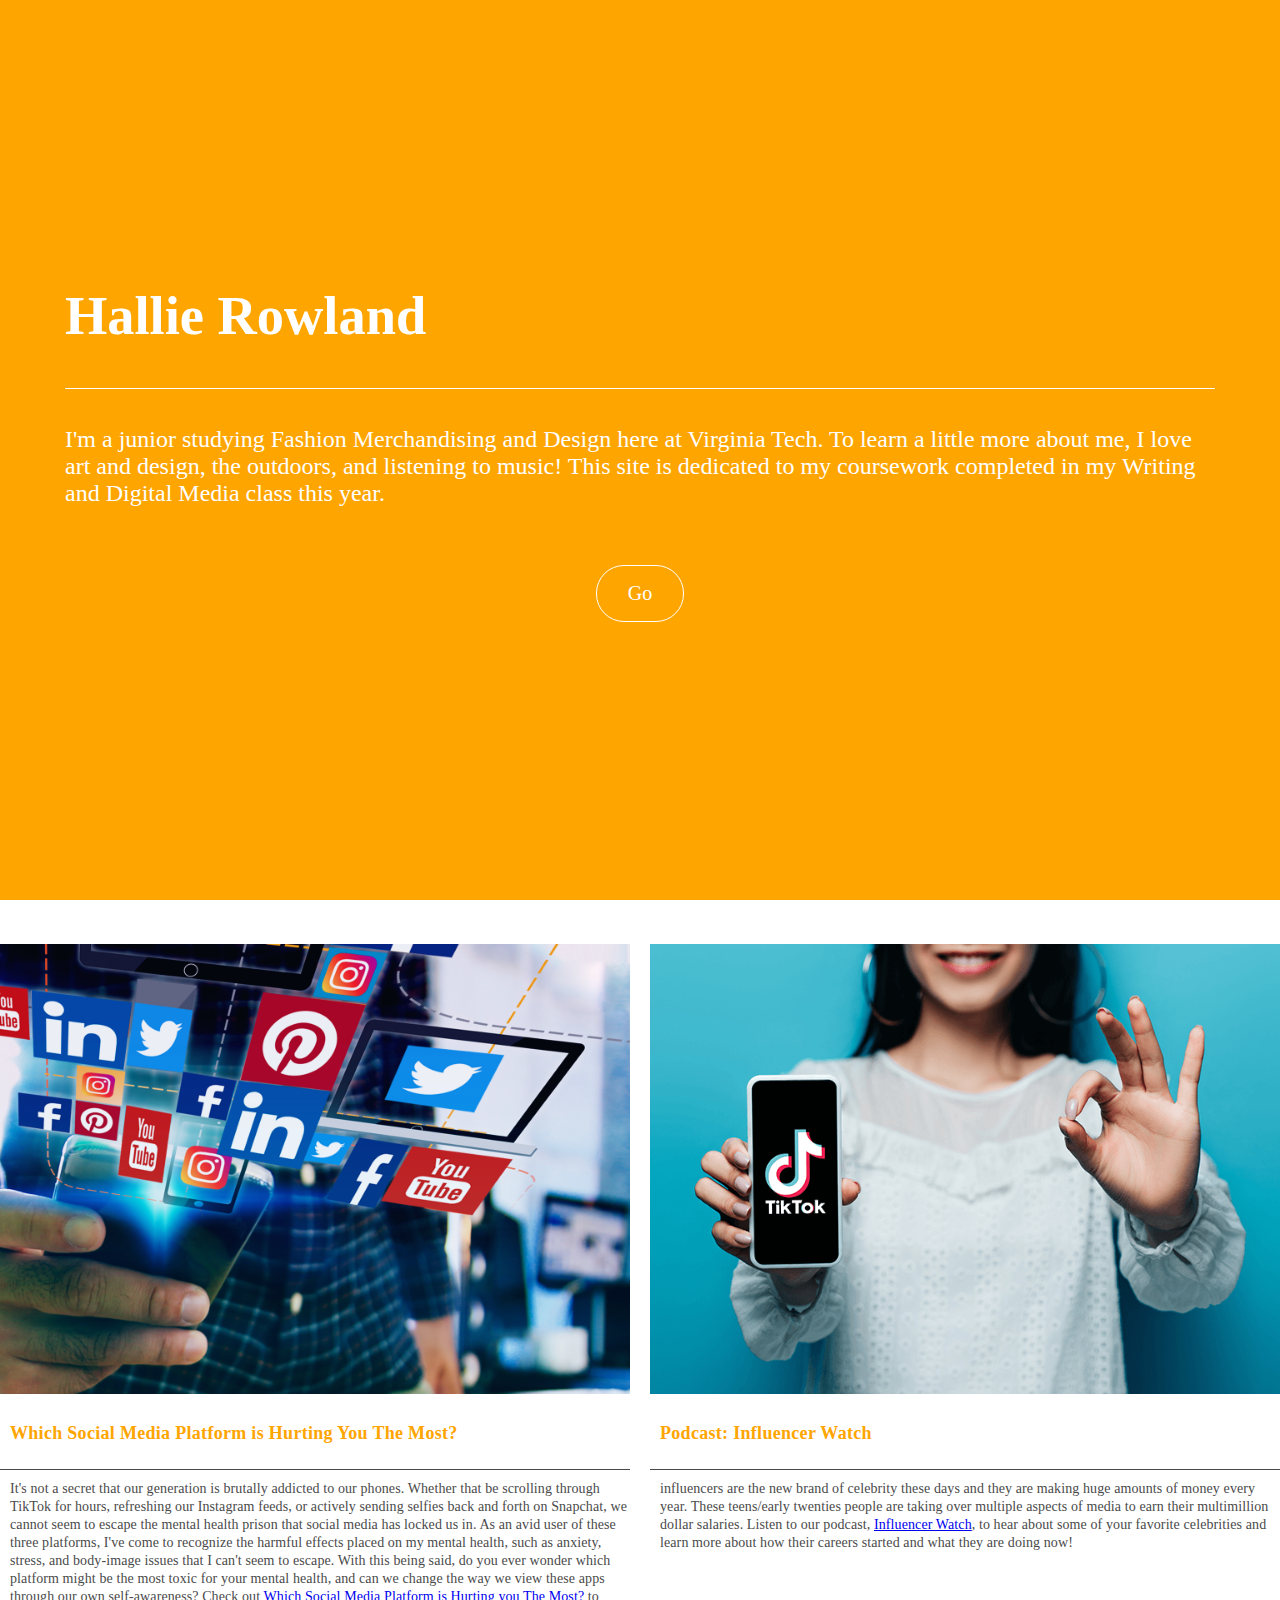
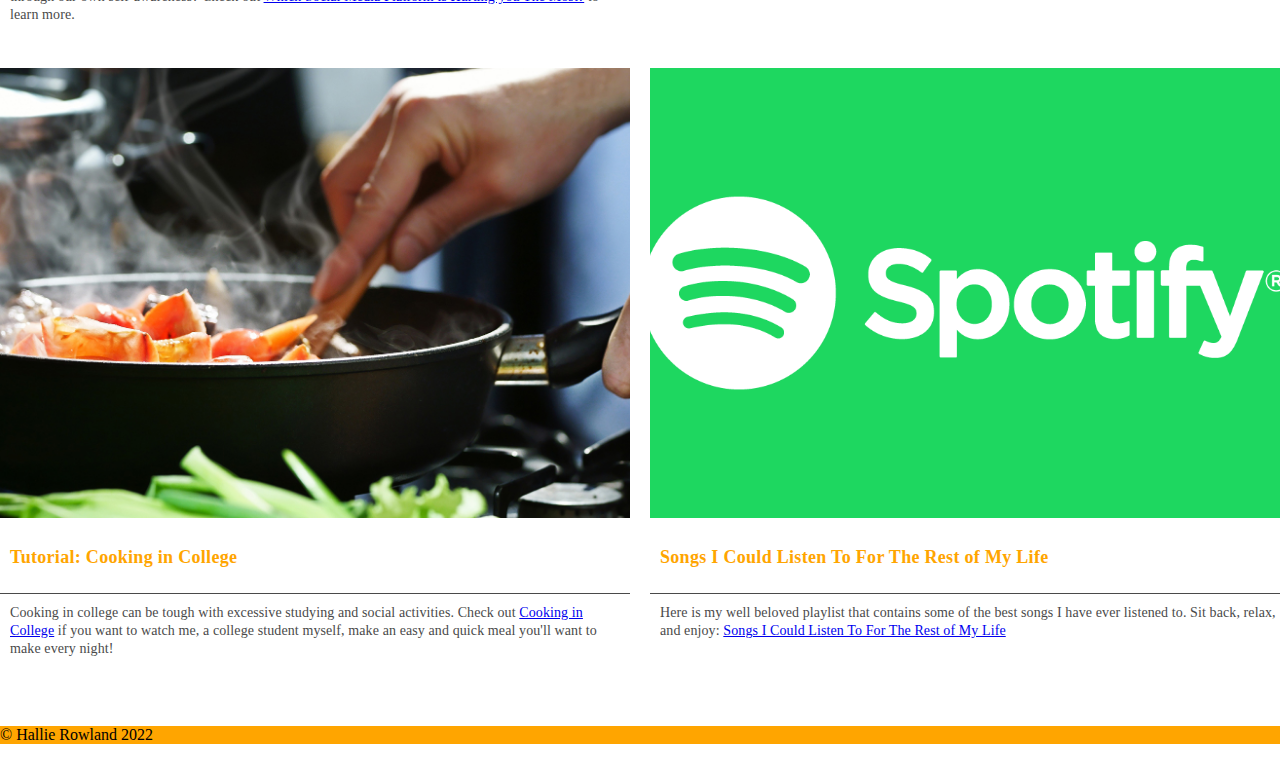
==== commit 907f343f: "Update index.html" ====
--- a/index.html
+++ b/index.html
@@ -21,7 +21,7 @@
       <header>
         <div class="wrapper">
     <h1>Hallie Rowland</h1>
-      <p class="bio"> I'm a Fashion Merchandising and Design major here at Virginia Tech and this site is dedicated to my coursework completed in my Writing and Digital Media class.
+      <p class="bio"> I'm a junior studying Fashion Merchandising and Design here at Virginia Tech. To learn a little more about me, I love art and design, the outdoors, and listening to music! This site is dedicated to my coursework completed in my Writing and Digital Media class this year.
       </p>
     <div class="buttonBox">
       <a class="myButton" href="#projects">Go</a>
